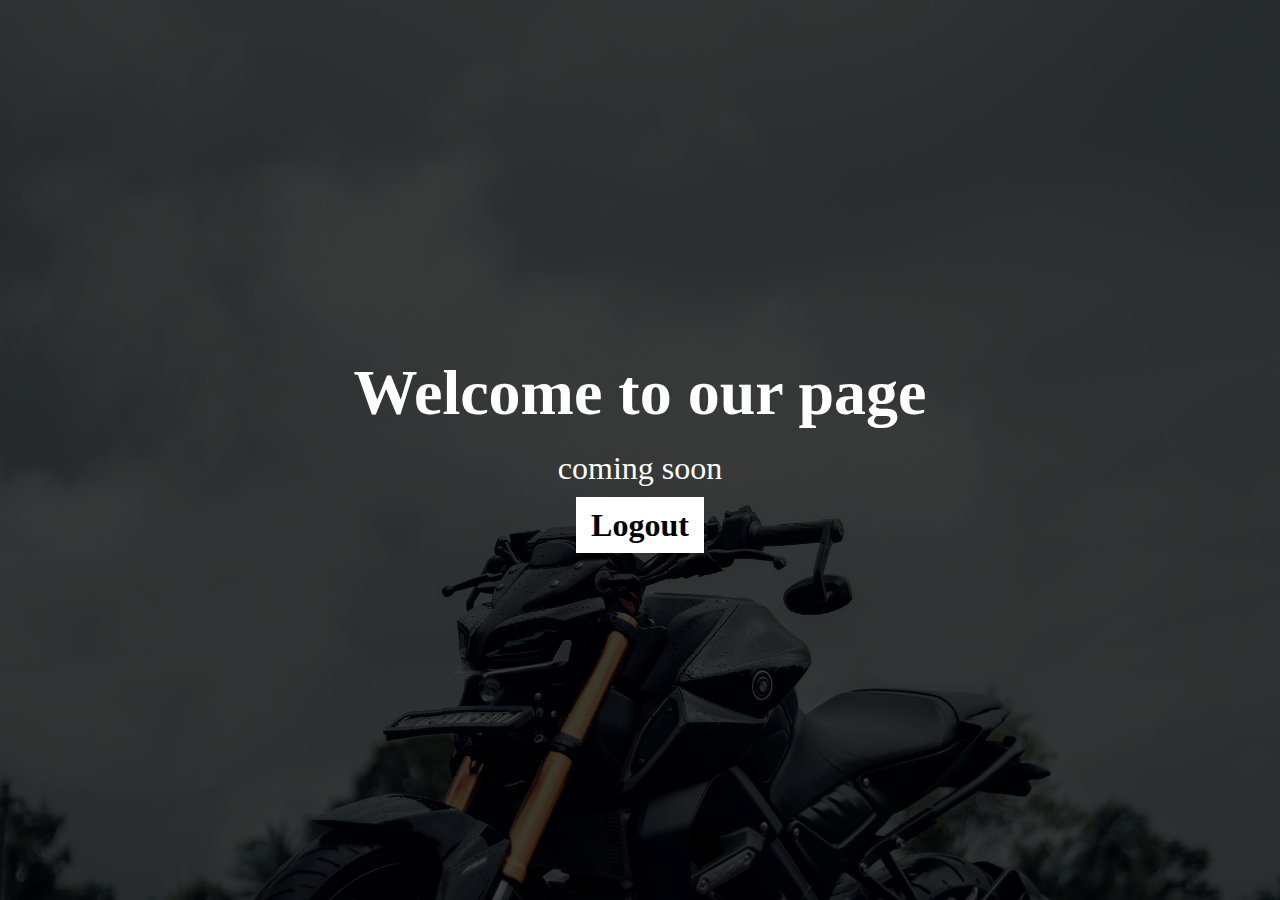
==== index.html @ 3f23bdd5 "first commit" ====
<!DOCTYPE html>
<html lang="en">
<head>
    <meta charset="UTF-8">
    <meta name="viewport" content="width=device-width, initial-scale=1.0">
    <link rel="stylesheet" href="./style.css"/>
    <title>Document</title>
</head>
<body>
    <div class="heroMain">
        <h1>Welcome to our page</h1>
        <p>coming soon</p>
        <div class="logout">
            <a href="signin.html">Logout</a>
            <!-- <button onclick="handleDelete()">delete account</button> -->
        </div>
    </div>
    <script src="./script.js"></script>
</body>
</html>
---- style.css ----
*{
    padding: 0;
    margin: 0;
    box-sizing: border-box;
}

body{
    width: 100vw;
    height: 100vh;
    display: flex;
    align-items: center;
    justify-content: center;
}
.hero{
    width: 80%;
    height: 70%;
    display: flex;
    align-items: flex-start;
    justify-content: center;
    border-radius: 6px;
    overflow: hidden;
    gap: 20px;
}
/* ------------------signUp section -------------------- */
.signup_left{
    flex: 1;
    height: 100%;
}
.signup_left img{
    width: 100%;
    height: 100%;
    object-fit: cover;
}
.sigup_right{
    flex: 1;
    display: flex;
    align-items: flex-start;
    justify-content: center;
    flex-direction: column;
    gap: 30px;
}
.sigup_right form{
    display: flex;
    flex-direction: column;
    align-items: flex-start;
    gap: 10px;
}
form input{
    padding: 8px 10px;
    outline: none;
}
form input[type='submit']{
    background-color: black;
    color: white;
    border: none;
    padding: 5px 10px;
    cursor: pointer;
}

form input[type='submit']:hover{
    color: black;
    background-color: white;
    border: 1px solid;
}

/* ------------------signIn section -------------------- */
.signin_left{
    flex: 1;
    height: 100%;
}
.signin_left img{
    width: 100%;
    height: 100%;
    object-fit: cover;
}
.sigin_right{
    flex: 1;
    display: flex;
    align-items: flex-start;
    justify-content: center;
    flex-direction: column;
    gap: 20px;
}
.sigin_right form{
    display: flex;
    flex-direction: column;
    align-items: flex-start;
    gap: 10px;
}

/* ------------------ index page -------------------- */
.heroMain{
    width: 100vw;
    height: 100vh;
    background: url(./assets/bike2.jpg) center/cover;
    display: flex;
    flex-direction: column;
    align-items: center;
    justify-content: center;
    color: white;
    gap: 20px;
}
.heroMain::after{
    top: 0;
    left: 0;
    content: '';
    width: 100%;
    height: 100%;
    background-color: black;
    opacity: .7;
    position: absolute;
}
.heroMain h1{
    font-size: 4rem;
    font-weight: 600;
    position: relative;
    z-index: 2;
}
.heroMain p{
    font-size: 2rem;
    font-weight: normal;
    position: relative;
    z-index: 2;
}
.heroMain a{
    z-index: 2;
    position: relative;
    background-color: white;
    color: black;
    font-weight: 600;
    font-size: 2rem;
    text-decoration: none;
    padding: 10px 15px;

}
.heroMain button{
    z-index: 2;
    position: relative;
    background-color: red;
    color: white;
    font-weight: 600;
    font-size: 2rem;
    text-decoration: none;
    padding: 10px 15px;
    border: none;
    cursor: pointer;
}
/* ------------------ error -------------------- */
.error_mail{
    color: red;
    display: none;
}
.error_password{
    color: red;
    display: none;
}
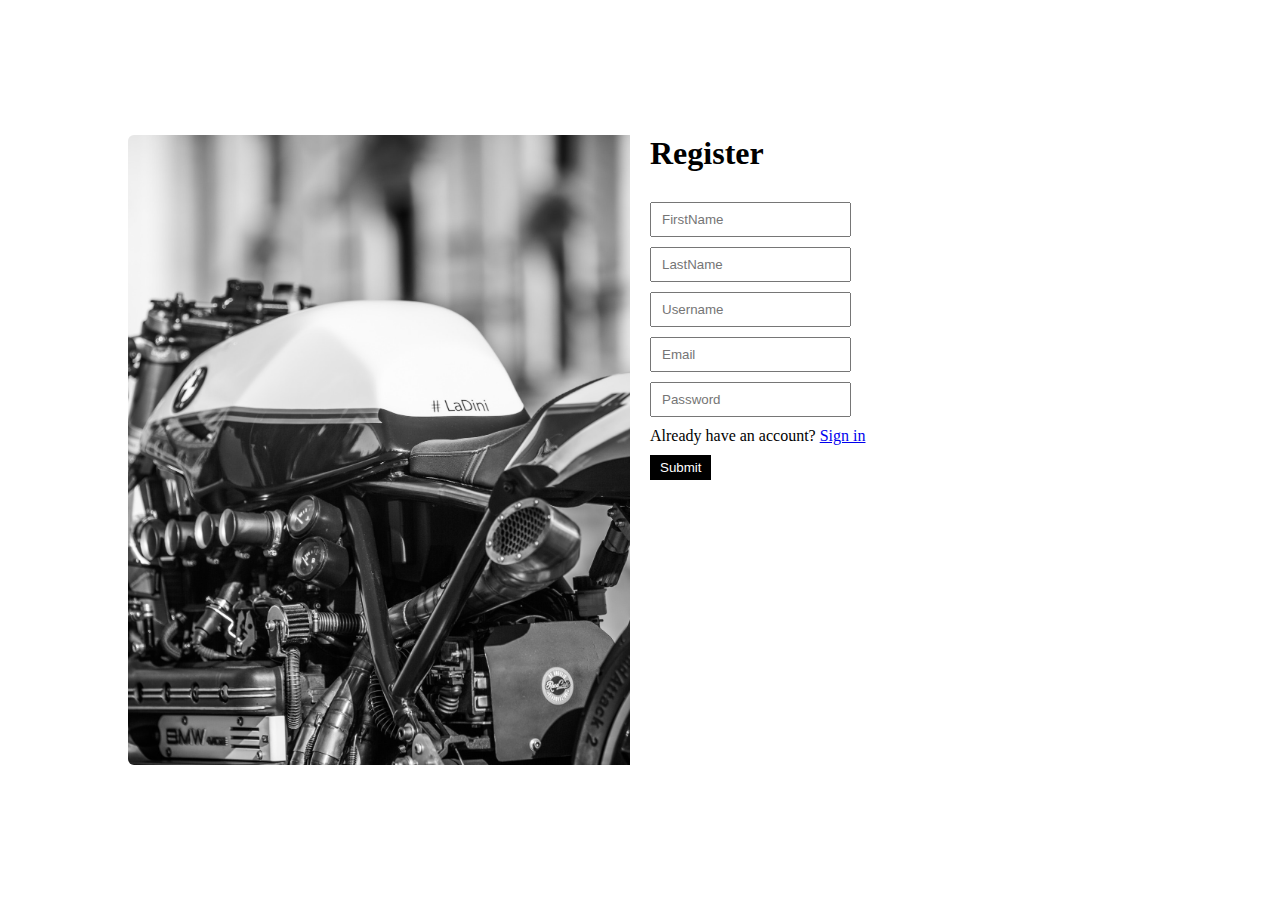
==== commit 604e4e20: "leveraging on boolean to create a session" ====
--- a/index.html
+++ b/index.html
@@ -11,8 +11,8 @@
         <h1>Welcome to our page</h1>
         <p>coming soon</p>
         <div class="logout">
-            <a href="signin.html">Logout</a>
-            <!-- <button onclick="handleDelete()">delete account</button> -->
+            <button class="sigoutButton" onclick="handleSignOut()">Sign Out</button>
+            <button onclick="handleDelete()">Delete Account</button>
         </div>
     </div>
     <script src="./script.js"></script>
--- a/style.css
+++ b/style.css
@@ -122,7 +122,7 @@
     position: relative;
     z-index: 2;
 }
-.heroMain a{
+.heroMain .sigoutButton{
     z-index: 2;
     position: relative;
     background-color: white;
